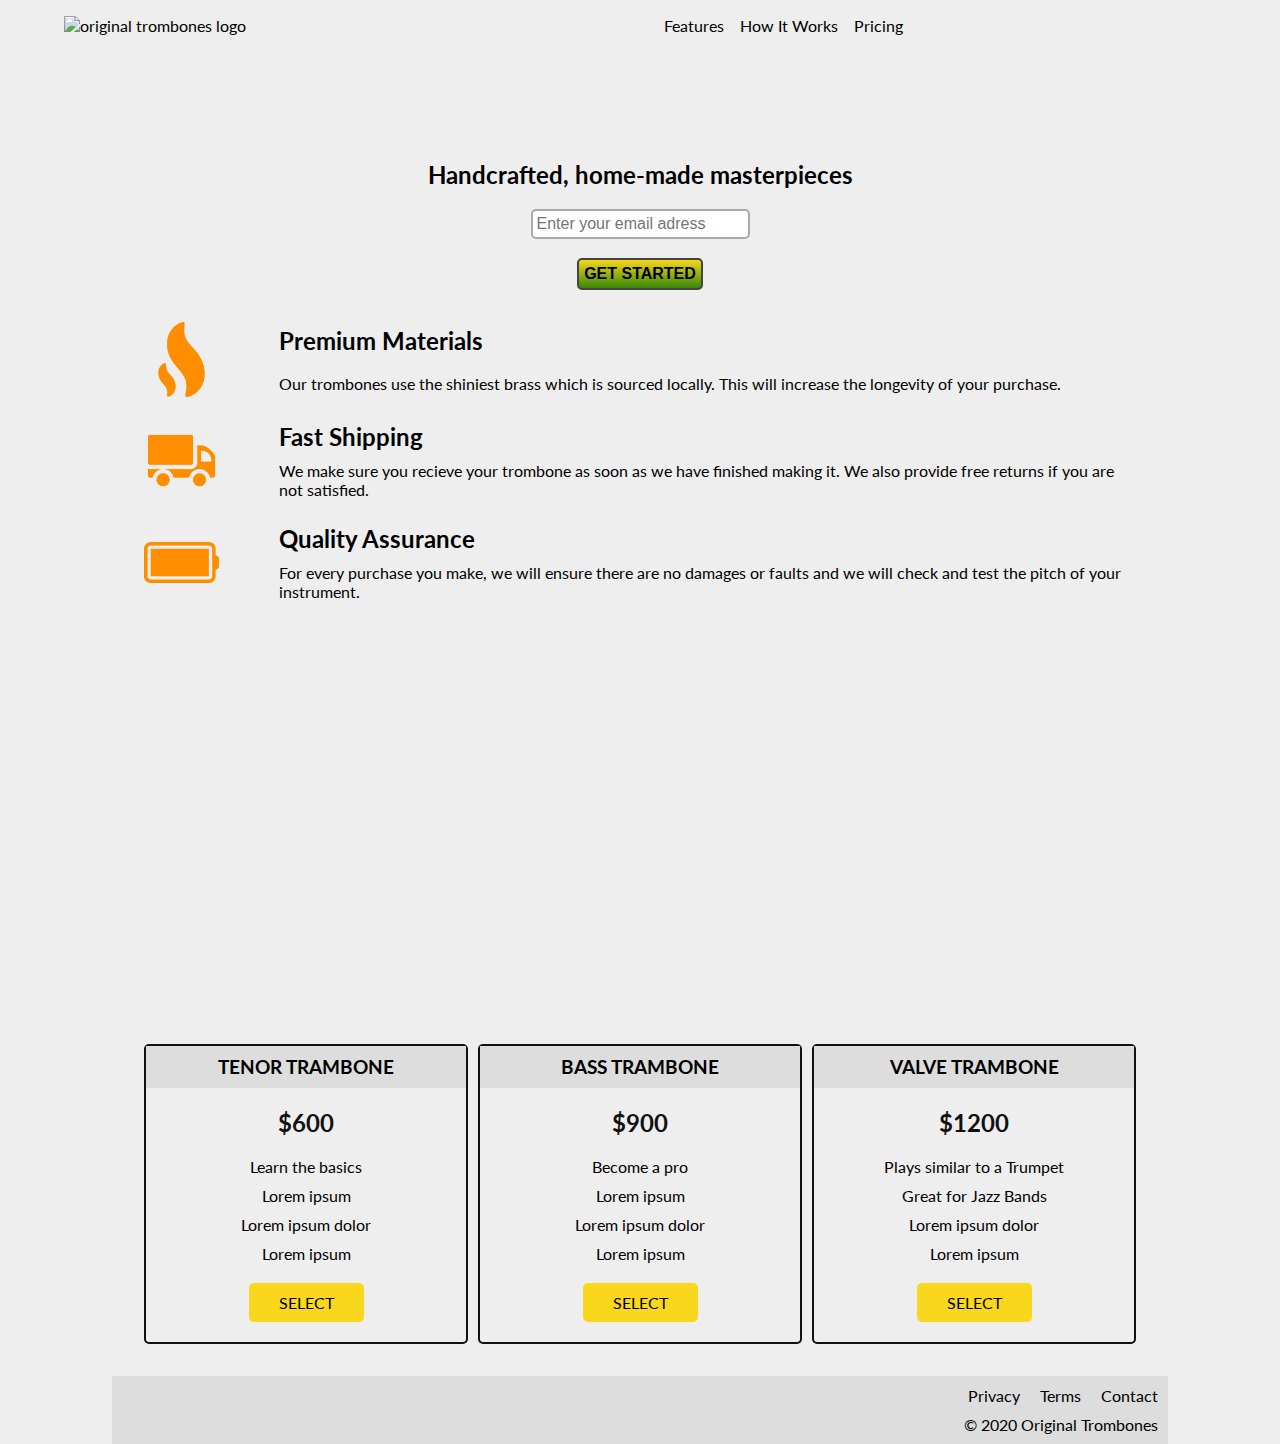
==== design-responsivo-para-web/landing-page/index.html @ 10857144 "landing-page completed" ====
<!DOCTYPE html>
<html lang="en">
<head>
    <meta charset="UTF-8">
    <meta http-equiv="X-UA-Compatible" content="IE=edge">
    <meta name="viewport" content="width=device-width, initial-scale=1.0">
    <meta name="description" content="Freecodecamp.org challenge. Making a landing page - Original Trombones">
    <link rel="stylesheet" href="./css/style.css">
    <title>Original Trombones</title>
</head>
<body>
    <header id="header">
        <nav id="nav-bar" aria-label="primary">
            <div>
                <img id="header-img" src="https://cdn.freecodecamp.org/testable-projects-fcc/images/product-landing-page-logo.png" alt="original trombones logo" width="300px" height="auto">
            </div>
            <div id="nav-bar-links">
                <ul class="menu-links">
                    <li><a class="nav-link" href="#features">Features</a></li>
                    <li><a class="nav-link" href="#howitworks">How It Works</a></li>
                    <li><a class="nav-link" href="#pricing">Pricing</a></li>
                </ul>
            </div>
        </nav>
    </header>

    <div id="container">
        <main>
            <div id="title">
                <h1>Handcrafted, home-made masterpieces
                </h1>
                <form id="form" action="https://www.freecodecamp.com/email-enviar">
                    <label for="email"></label>
                    <input type="email" name="email" id="email" placeholder="Enter your email adress" required aria-required="true"><br>
                    <input type="submit" id="submit" value="Get Started">
                </form>
            </div>
        </main>

        <section id="features">
            <div class="feature-grid">
                <img src="./img/flame.png" alt="flame" width="75px" height="75px">
                <h2>Premium Materials</h2>
                <p>Our trombones use the shiniest brass which is sourced locally. This will increase the longevity of your purchase.</p>
            </div>
            <div class="feature-grid">
                <img src="./img/van.png" alt="van" width="75px" height="75px">
                <h2>Fast Shipping</h2>
                <p>We make sure you recieve your trombone as soon as we have finished making it. We also provide free returns if you are not satisfied.</p>
            </div>
            <div class="feature-grid">
                <img src="./img/full-battery.png" alt="battery" width="75px" height="75px">
                <h2>Quality Assurance</h2>
                <p>For every purchase you make, we will ensure there are no damages or faults and we will check and test the pitch of your instrument.</p>
            </div>
        </section>

        <section id="howitworks">
            <div class="video-content">
                <iframe id="video" width="560" height="315" src="https://www.youtube.com/embed/y8Yv4pnO7qc" title="YouTube video player" frameborder="0" allow="accelerometer; autoplay; clipboard-write; encrypted-media; gyroscope; picture-in-picture" allowfullscreen></iframe>
            </div>
        </section>

        <section id="pricing">
            <div class="pricing-box">
                <div class="pricing-box-title">
                    <h3>TENOR TRAMBONE</h3>
                </div>
                <span>$600</span>
                <p>Learn the basics</p>
                <p>Lorem ipsum</p>
                <p>Lorem ipsum dolor</p>
                <p>Lorem ipsum</p>
                <a class="btn-buy" href="#">SELECT</a>
            </div>
            <div class="pricing-box">
                <div class="pricing-box-title">
                    <h3>BASS TRAMBONE</h3>
                </div>
                <span>$900</span>
                <p>Become a pro</p>
                <p>Lorem ipsum</p>
                <p>Lorem ipsum dolor</p>
                <p>Lorem ipsum</p>
                <a class="btn-buy" href="#">SELECT</a>
            </div>
            <div class="pricing-box">
                <div class="pricing-box-title">
                    <h3>VALVE TRAMBONE</h3>
                </div>
                <span>$1200</span>
                <p>Plays similar to a Trumpet</p>
                <p>Great for Jazz Bands</p>
                <p>Lorem ipsum dolor</p>
                <p>Lorem ipsum</p>
                <a class="btn-buy" href="#">SELECT</a>
            </div>
        </section>

        <footer id="footer">
            <ul class="footer-ptc">
                <li>Privacy</li>
                <li>Terms</li>
                <li>Contact</li>
            </ul>
            <p>&copy; 2020 Original Trombones</p>
        </footer>
    </div>
</body>
</html>
---- design-responsivo-para-web/landing-page/css/style.css ----
@import url('https://fonts.googleapis.com/css2?family=Lato&display=swap');

/* Reset */
body, h1, h2, h3, p, ul, li, a{
    margin: 0;
    padding: 0;
}

a{
    text-decoration: none;
    color: inherit;
}

ul{
    list-style: none;
}

img{
    max-width: 100%;
    display: block;
}

/* Header */
body{
    font-family: 'Lato', sans-serif;
    background: #eee;
}

#header{
    max-width: 1440px;
    margin: 0 auto;
    
}

#nav-bar{
    display: flex;
    flex-wrap: wrap;
    justify-content: space-between;
    margin: 0 4rem;
    padding: 1rem 0;
    position: fixed;
    top: 0;
    z-index: 1;
    width: 1200px;
    background: #eee;
}

.menu-links{
    display: flex;
    flex-wrap: wrap;
    gap: 5rem;
}

/* Container */
#container{
    max-width: calc(1440px - 30%);
    margin: 0 auto;
}

#title{
    display: flex;
    flex-wrap: wrap;
    flex-direction: column;
    justify-items: center;
    align-items: center;
    margin: 10rem auto 0 auto;
    
}

#form{
    display: flex;
    flex-wrap: wrap;
    flex-direction: column;
    align-items: center;
    
}

#title > h1{
    font-size: 1.5rem;
    margin-bottom: 20px;
}

#email{
    font-size: 1rem;
    border: 2px solid #aaa;
    border-radius: 5px;
    padding: 0.25rem;
}

#submit{
    padding: 5px;
    font-family: Arial, Helvetica, sans-serif;
    font-size: 1rem;
    font-weight: 700;
    text-transform: uppercase;
    border: 2px solid #444444;
    border-radius: 5px;
    background: linear-gradient( #f9d71c, #378805 );
    color: #000;    
}

/* Content */

#features{
    padding: 2rem;
    display: flex;
    flex-wrap: wrap;
    flex-direction: column;
    gap: 25px;
}

.feature-grid{
    display: grid;
    grid-template-columns: auto 1fr;
    align-items: center;
    gap: 10px 60px
}

.feature-grid > img{
    grid-row: 1 / 3;
}
.feature-grid > p{
    grid-column: 2;
}

/* Video */

#howitworks{
    padding: 2rem;
}
.video-content{
    display: grid;
    grid-template-columns: 1fr;
    justify-items: center;
}

/* Pricing */

#pricing{
    padding: 2rem;
    display: grid;
    grid-template-columns: repeat(3, 1fr);
    gap: 10px;
}

.pricing-box{
    border: 2px solid #111;
    border-radius: 5px;
    display: flex;
    flex-wrap: wrap;
    flex-direction: column;
    justify-items: center;
    align-items: center;
    gap: 10px;
}

.pricing-box-title{
    width: 100%;
    padding: 10px 0;
    background: #ddd;
    text-align: center; 
}

.pricing-box > span{
    font-size: 1.5rem;
    font-weight: 700;
    color: #111;
    padding: 10px 0;
}

.btn-buy{
    background: #f9d71c;
    padding: 10px 30px;
    border-radius: 5px;
    margin: 10px 0 20px 0;
    box-sizing: border-box;
}

.btn-buy:hover{
    background: #378805;
    transition: 0.4s ease;
}

/* Footer */
#footer{
    background: #ddd;
    display: flex;
    flex-wrap: wrap;
    flex-direction: column;
    justify-items: flex-end;
    align-items: flex-end;
    padding: 10px;
    gap: 10px;
}

.footer-ptc{
    display: flex;
    flex-wrap: wrap;
    gap: 20px;
}

/* Media query */
@media (max-width: 1300px){
    #nav-bar{
        display: grid;
        grid-template-columns: 1fr 1fr;
    }

    .menu-links{
        gap: 1rem;
    }
}

@media (max-width: 1000px){
    #nav-bar{
        display: grid;
        grid-template-columns: 1fr;
        justify-items: center;
        align-items: center;
        width: 100%;
        margin: 0;
    }

    .menu-links{
        gap: 1rem;
        padding: 20px;
    }

    #title{
        margin-top: 10rem;
    }
}

@media (max-width: 800px){
    .pricing-box-title{
        font-size: 0.75rem;
    }

    .pricing-box > p{
        font-size: 0.75rem;
    }
}

@media (max-width: 700px){
    #pricing{
        grid-template-columns: 1fr;
        
    }

    .pricing-box-title{
        font-size: 1rem;
    }

    .pricing-box > p{
        font-size: 1rem;
    }
}

@media (max-width: 600px){
    #video{
        width: 350px;
        height: 300px;
    }
}

@media (max-width: 540px){
    #title > h1{
        font-size: 1rem;
    }
    #email{
        font-size: 0.875rem;
        padding: 0.25rem;
    }
    
    #submit{
        padding: 5px;
        font-family: Arial, Helvetica, sans-serif;
        font-size: 0.875rem;
        font-weight: 700;
    }
    
    .feature-grid{
        gap: 5px 10px;
    }
    .feature-grid > h2{
        font-size: 1.1rem;
    }

    .feature-grid > p{
        font-size: 0.75rem;
    }

    .feature-grid > img{
        width: 50px;
        height: 50px;
    }
}

@media (max-width: 420px){
    #video{
        display: none;
    }
}

@media (max-width: 380px){
    #title > h1{
        font-size: 0.875rem;
    }

    .menu-links{
        font-size: 0.875rem;
    }
}
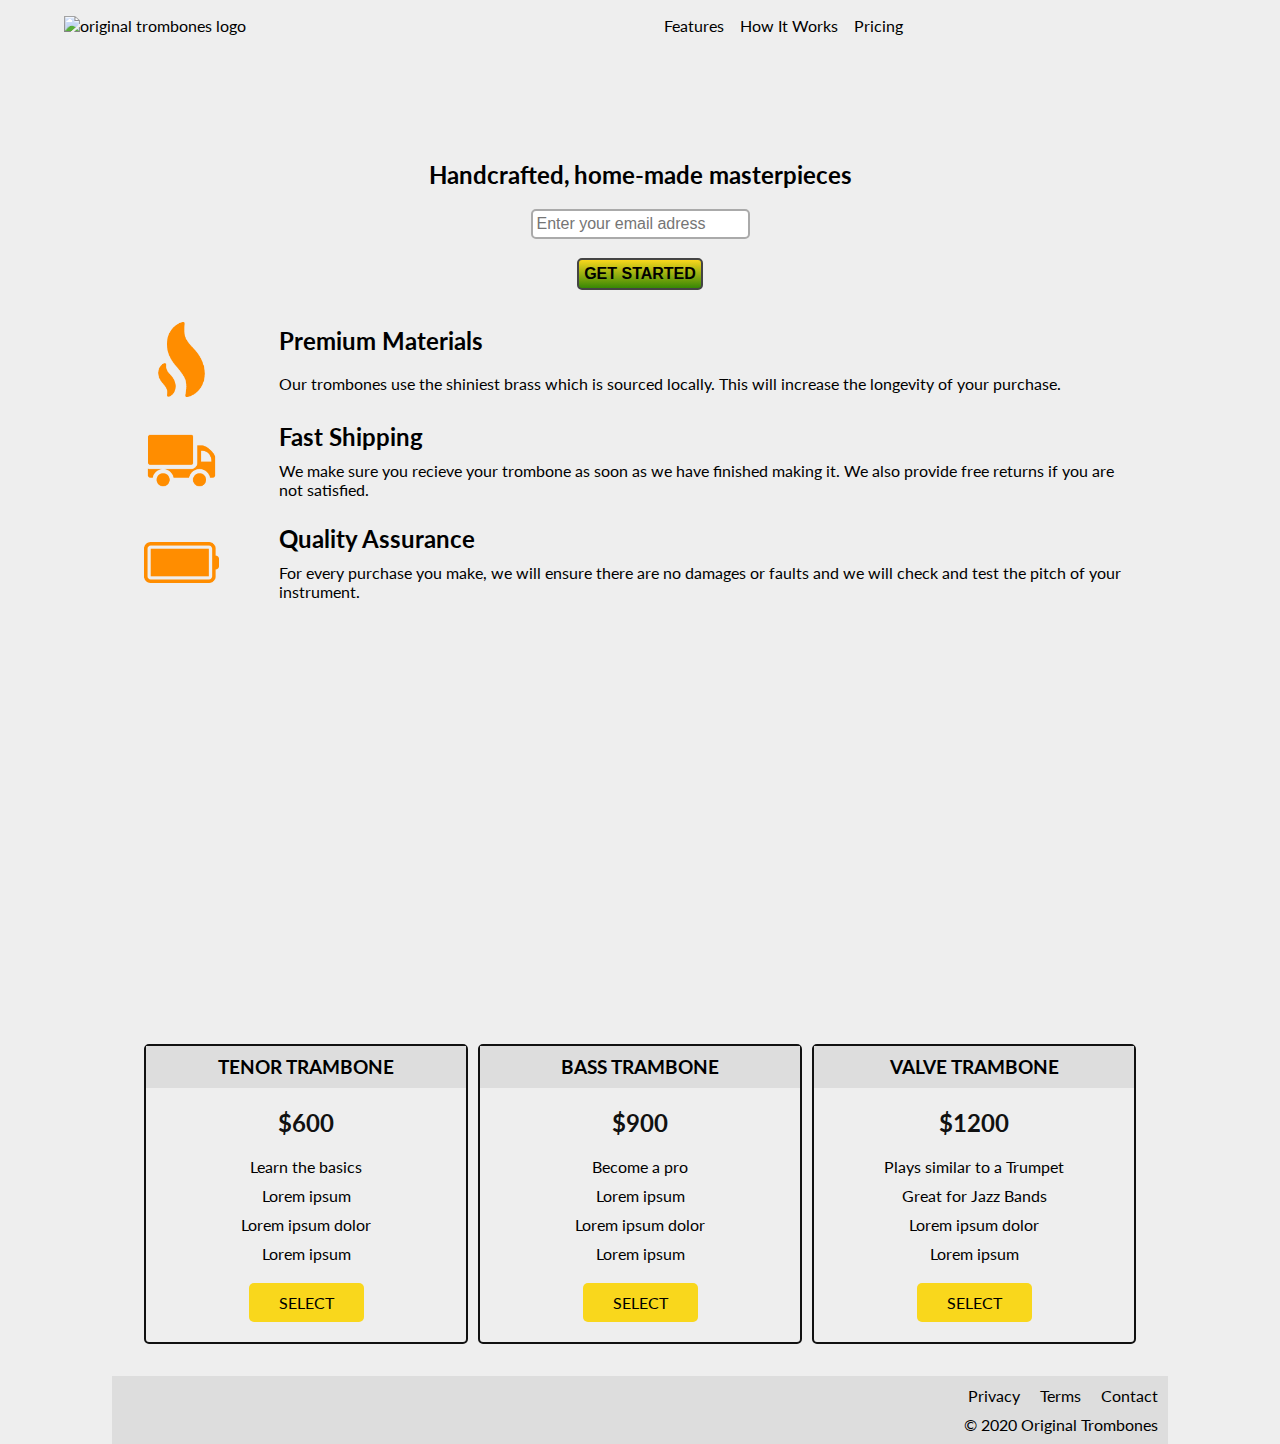
==== commit 57a08155: "responsividade concluida" ====
--- a/design-responsivo-para-web/landing-page/index.html
+++ b/design-responsivo-para-web/landing-page/index.html
@@ -27,8 +27,10 @@
     <div id="container">
         <main>
             <div id="title">
-                <h1>Handcrafted, home-made masterpieces
-                </h1>
+                <div class="title-h1">
+                    <h1>Handcrafted,</h1>
+                    <span> home-made masterpieces</span>
+                </div>
                 <form id="form" action="https://www.freecodecamp.com/email-enviar">
                     <label for="email"></label>
                     <input type="email" name="email" id="email" placeholder="Enter your email adress" required aria-required="true"><br>
--- a/design-responsivo-para-web/landing-page/css/style.css
+++ b/design-responsivo-para-web/landing-page/css/style.css
@@ -63,8 +63,7 @@
     flex-direction: column;
     justify-items: center;
     align-items: center;
-    margin: 10rem auto 0 auto;
-    
+    margin: 10rem auto 0 auto; 
 }
 
 #form{
@@ -75,9 +74,19 @@
     
 }
 
-#title > h1{
+.title-h1 > h1{
     font-size: 1.5rem;
     margin-bottom: 20px;
+    display: inline-block;
+    
+}
+
+.title-h1 > span{
+    display: inline-block;
+    font-size: 1.5rem;
+    margin-bottom: 20px;
+    font-family: inherit;
+    font-weight: bold;
 }
 
 #email{
@@ -264,36 +273,56 @@
 }
 
 @media (max-width: 540px){
-    #title > h1{
+    .title-h1 > span{
+        display: block;
+
+    }
+
+    .title-h1{
+        display: flex;
+        flex-direction: column;
+        align-items: center;
+    }
+    #email{
         font-size: 1rem;
-    }
-    #email{
-        font-size: 0.875rem;
         padding: 0.25rem;
     }
     
     #submit{
         padding: 5px;
         font-family: Arial, Helvetica, sans-serif;
-        font-size: 0.875rem;
+        font-size: 1rem;
         font-weight: 700;
     }
     
     .feature-grid{
-        gap: 5px 10px;
+        grid-template-columns: 1fr;
+        grid-template-rows: auto 1fr;
+        align-items: end;
+        gap: 10px;
     }
     .feature-grid > h2{
-        font-size: 1.1rem;
+        font-size: 1.3rem;
+        grid-column: 2;
     }
 
     .feature-grid > p{
-        font-size: 0.75rem;
+        font-size: 0.95rem;
+    }
+
+    .feature-grid > img{
+        display: none;
     }
 
     .feature-grid > img{
         width: 50px;
         height: 50px;
     }
+
+    #howitworks{
+        padding: 0;
+        margin: 0;
+    }
 }
 
 @media (max-width: 420px){
@@ -303,10 +332,13 @@
 }
 
 @media (max-width: 380px){
-    #title > h1{
-        font-size: 0.875rem;
-    }
-
+    .title-h1 > h1{
+        font-size: 1.3rem;
+    }
+
+    .title-h1 > span{
+        font-size: 1.3rem;
+    }
     .menu-links{
         font-size: 0.875rem;
     }
